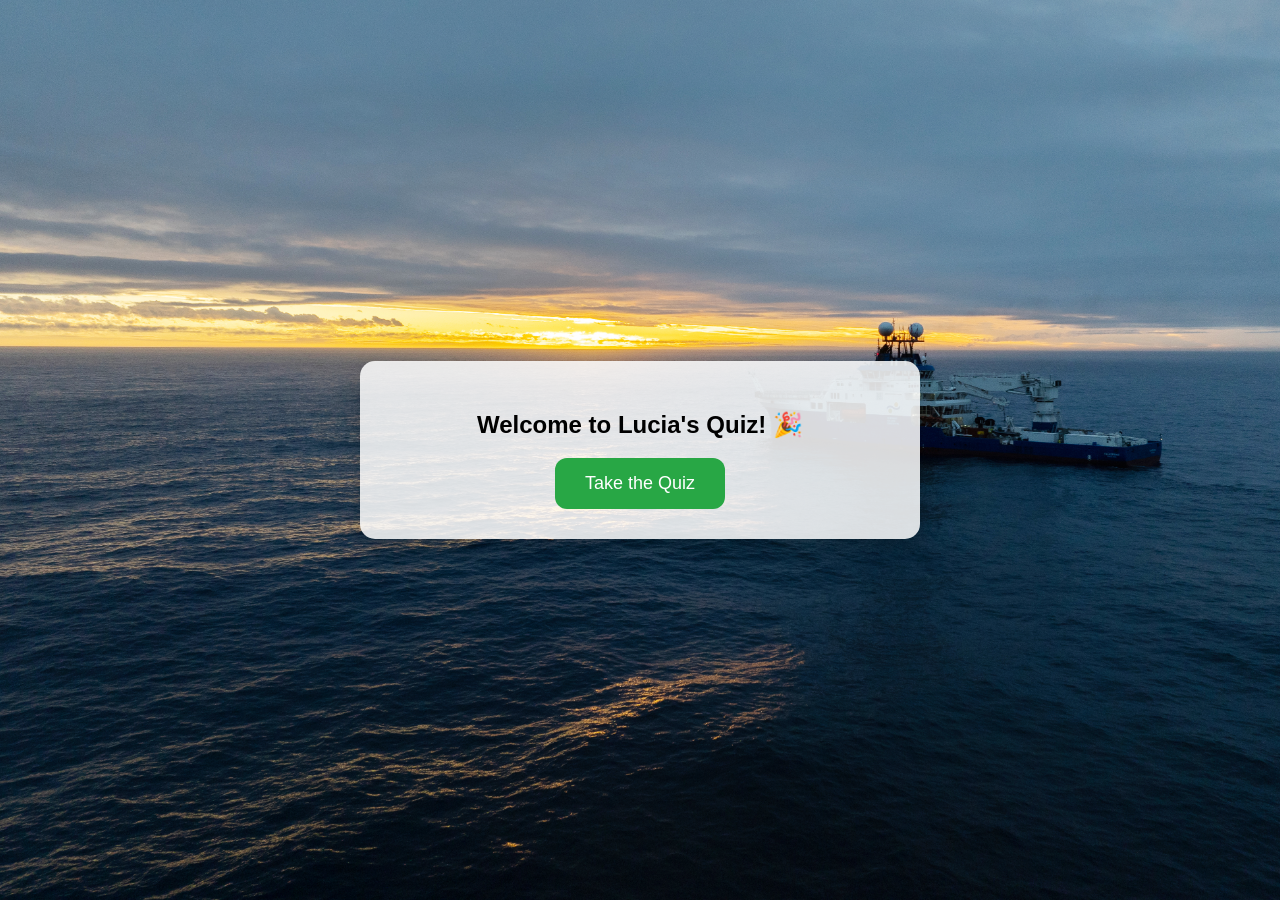
==== quiz.html @ 6ae7981a "Update quiz.html" ====
<!DOCTYPE html>
<html lang="en">
<head>
    <meta charset="UTF-8">
    <title>Lucia Quiz</title>
    <meta name="viewport" content="width=device-width, initial-scale=1">
    <style>
        body {
            display: flex;
            justify-content: center;
            align-items: center;
            height: 100vh;
            background: url("images/FKt251206-20260104-RV_FalkorToo_Aerial_SunSet_Atlantic-VallejoPrut-0538.JPG") no-repeat center center;
            background-size: cover;
            font-family: Arial, sans-serif;
            margin: 0;
        }

        .quiz-box {
            background: rgba(255,255,255,0.85);
            padding: 30px;
            border-radius: 15px;
            width: 500px;
            text-align: center;
            position: relative;
            box-shadow: 0 8px 20px rgba(0,0,0,0.2);
        }

        .timer, .score {
            position: absolute;
            font-size: 18px;
            font-weight: bold;
        }

        .timer {
            top: 10px;
            right: 15px;
        }

        .score {
            top: 10px;
            left: 15px;
        }

        .answers {
            display: grid;
            grid-template-columns: 1fr 1fr;
            gap: 15px;
            margin-top: 20px;
        }

        .answers button {
            padding: 12px;
            border-radius: 10px;
            border: none;
            background: #4a90e2;
            color: white;
            cursor: pointer;
            font-size: 14px;
            transition: 0.3s;
        }

        .answers button:hover {
            background: #357ABD;
        }

        /* Pantalla de inicio */
        #start-screen {
            display: flex;
            flex-direction: column;
            align-items: center;
            justify-content: center;
        }

        #start-screen button {
            padding: 15px 30px;
            font-size: 18px;
            border: none;
            border-radius: 12px;
            background: #28a745;
            color: white;
            cursor: pointer;
            transition: 0.3s;
        }

        #start-screen button:hover {
            background: #218838;
        }

        /* Botón de reinicio final */
        #final-restart-btn {
            display: none;
            margin-top: 20px;
            padding: 12px 25px;
            font-size: 16px;
            border-radius: 25px;
            background: #28a745;
            color: white;
            border: none;
            cursor: pointer;
        }

        #final-restart-btn:hover {
            background: #218838;
        }
    </style>
</head>
<body>
    <div class="quiz-box">

        <!-- Pantalla de inicio -->
        <div id="start-screen">
            <h2>Welcome to Lucia's Quiz! 🎉</h2>
            <button id="start-btn">Take the Quiz</button>
        </div>

        <!-- Contenido del quiz -->
        <div id="quiz-content" style="display:none;">
            <div class="score">Score: <span id="score">0</span></div>
            <div class="timer">⏳ <span id="time">20</span></div>
            <h2 id="question"></h2>
            <div class="answers">
                <button></button>
                <button></button>
                <button></button>
                <button></button>
            </div>

            <!-- Botón final de restart, debajo de todo -->
            <button id="final-restart-btn">Restart ↻</button>
        </div>

    </div>

    <script src="quiz.js"></script>
</body>
</html>
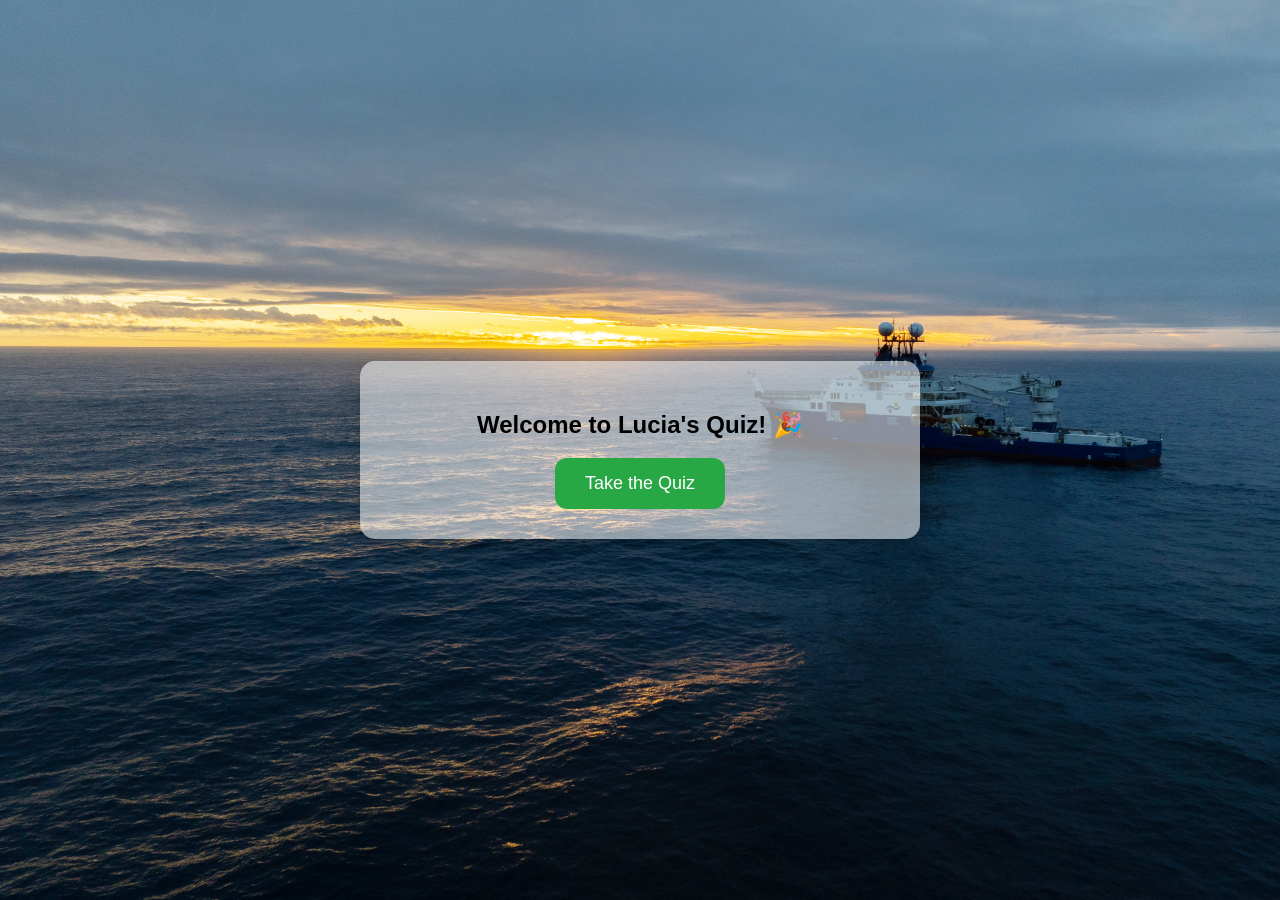
==== commit 0b415074: "Update quiz.html" ====
--- a/quiz.html
+++ b/quiz.html
@@ -1,137 +1,258 @@
 <!DOCTYPE html>
 <html lang="en">
 <head>
-    <meta charset="UTF-8">
-    <title>Lucia Quiz</title>
-    <meta name="viewport" content="width=device-width, initial-scale=1">
-    <style>
-        body {
-            display: flex;
-            justify-content: center;
-            align-items: center;
-            height: 100vh;
-            background: url("images/FKt251206-20260104-RV_FalkorToo_Aerial_SunSet_Atlantic-VallejoPrut-0538.JPG") no-repeat center center;
-            background-size: cover;
-            font-family: Arial, sans-serif;
-            margin: 0;
-        }
-
-        .quiz-box {
-            background: rgba(255,255,255,0.85);
-            padding: 30px;
-            border-radius: 15px;
-            width: 500px;
-            text-align: center;
-            position: relative;
-            box-shadow: 0 8px 20px rgba(0,0,0,0.2);
-        }
-
-        .timer, .score {
-            position: absolute;
-            font-size: 18px;
-            font-weight: bold;
-        }
-
-        .timer {
-            top: 10px;
-            right: 15px;
-        }
-
-        .score {
-            top: 10px;
-            left: 15px;
-        }
-
-        .answers {
-            display: grid;
-            grid-template-columns: 1fr 1fr;
-            gap: 15px;
-            margin-top: 20px;
-        }
-
-        .answers button {
-            padding: 12px;
-            border-radius: 10px;
-            border: none;
-            background: #4a90e2;
-            color: white;
-            cursor: pointer;
-            font-size: 14px;
-            transition: 0.3s;
-        }
-
-        .answers button:hover {
-            background: #357ABD;
-        }
-
-        /* Pantalla de inicio */
-        #start-screen {
-            display: flex;
-            flex-direction: column;
-            align-items: center;
-            justify-content: center;
-        }
-
-        #start-screen button {
-            padding: 15px 30px;
-            font-size: 18px;
-            border: none;
-            border-radius: 12px;
-            background: #28a745;
-            color: white;
-            cursor: pointer;
-            transition: 0.3s;
-        }
-
-        #start-screen button:hover {
-            background: #218838;
-        }
-
-        /* Botón de reinicio final */
-        #final-restart-btn {
-            display: none;
-            margin-top: 20px;
-            padding: 12px 25px;
-            font-size: 16px;
-            border-radius: 25px;
-            background: #28a745;
-            color: white;
-            border: none;
-            cursor: pointer;
-        }
-
-        #final-restart-btn:hover {
-            background: #218838;
-        }
-    </style>
+<meta charset="UTF-8">
+<title>Lucia Quiz</title>
+<meta name="viewport" content="width=device-width, initial-scale=1">
+
+<style>
+body {
+  display: flex;
+  justify-content: center;
+  align-items: center;
+  height: 100vh;
+  background: url("images/FKt251206-20260104-RV_FalkorToo_Aerial_SunSet_Atlantic-VallejoPrut-0538.JPG") no-repeat center center;
+  background-size: cover;
+  font-family: Arial, sans-serif;
+  margin: 0;
+}
+
+.quiz-box {
+  background: rgba(255,255,255,0.55);
+  padding: 30px;
+  border-radius: 15px;
+  width: 500px;
+  text-align: center;
+  position: relative;
+  box-shadow: 0 8px 20px rgba(0,0,0,0.2);
+}
+
+.timer, .score {
+  position: absolute;
+  font-size: 18px;
+  font-weight: bold;
+}
+
+.timer {
+  top: 10px;
+  right: 15px;
+}
+
+.score {
+  top: 10px;
+  left: 15px;
+}
+
+.answers {
+  display: grid;
+  grid-template-columns: 1fr 1fr;
+  gap: 15px;
+  margin-top: 20px;
+}
+
+.answers button {
+  padding: 12px;
+  border-radius: 10px;
+  border: none;
+  background: #4a90e2;
+  color: white;
+  cursor: pointer;
+  font-size: 14px;
+  transition: 0.3s;
+}
+
+.answers button:hover {
+  background: #357ABD;
+}
+
+/* Pantalla de inicio */
+#start-screen {
+  display: flex;
+  flex-direction: column;
+  align-items: center;
+  justify-content: center;
+}
+
+#start-screen button {
+  padding: 15px 30px;
+  font-size: 18px;
+  border: none;
+  border-radius: 12px;
+  background: #28a745;
+  color: white;
+  cursor: pointer;
+  transition: 0.3s;
+}
+
+#start-screen button:hover {
+  background: #218838;
+}
+
+/* Botón de reinicio */
+#restart-btn {
+  position: absolute;
+  top: 10px;
+  right: 15px;
+  padding: 8px 12px;
+  font-size: 14px;
+  border: none;
+  border-radius: 10px;
+  background: #dc3545;
+  color: white;
+  cursor: pointer;
+  display: none; /* solo se muestra al final */
+}
+
+#restart-btn:hover {
+  background: #c82333;
+}
+</style>
 </head>
+
 <body>
-    <div class="quiz-box">
-
-        <!-- Pantalla de inicio -->
-        <div id="start-screen">
-            <h2>Welcome to Lucia's Quiz! 🎉</h2>
-            <button id="start-btn">Take the Quiz</button>
-        </div>
-
-        <!-- Contenido del quiz -->
-        <div id="quiz-content" style="display:none;">
-            <div class="score">Score: <span id="score">0</span></div>
-            <div class="timer">⏳ <span id="time">20</span></div>
-            <h2 id="question"></h2>
-            <div class="answers">
-                <button></button>
-                <button></button>
-                <button></button>
-                <button></button>
-            </div>
-
-            <!-- Botón final de restart, debajo de todo -->
-            <button id="final-restart-btn">Restart ↻</button>
-        </div>
-
+<div class="quiz-box">
+  <!-- Botón de reinicio -->
+  <button id="restart-btn">Restart</button>
+
+  <!-- Pantalla de inicio -->
+  <div id="start-screen">
+    <h2>Welcome to Lucia's Quiz! 🎉</h2>
+    <button id="start-btn">Take the Quiz</button>
+  </div>
+
+  <!-- Contenido del quiz -->
+  <div id="quiz-content" style="display:none;">
+    <div class="score">Score: <span id="score">0</span></div>
+    <div class="timer">⏳ <span id="time">20</span></div>
+    <h2 id="question"></h2>
+    <div class="answers">
+      <button></button>
+      <button></button>
+      <button></button>
+      <button></button>
     </div>
-
-    <script src="quiz.js"></script>
+  </div>
+</div>
+
+<script>
+document.addEventListener("DOMContentLoaded", () => {
+
+  let questions = [
+    { text: "Where did Lucia study Oceanography?", answers: ["Stanford University","Fudan University","University of Buenos Aires","National University of the South"], correct: 2 },
+    { text: "What does Lucia like to do in her free time?", answers: ["Read","Do sports","Learn about new things","All options are correct"], correct: 3 },
+    { text: "What best describes Lucia’s professional profile?", answers: ["She enjoys working on challenging tasks that push her to grow every day.","She is interested in fashion design","She prefers working alone and avoids challenges","She wants to work only in offices"], correct: 0 },
+    { text: "Where has Lucia gained field experience?", answers: ["In laboratories and classrooms","In an Antarctic research campaign","On an oceanographic cruise","All options are correct"], correct: 3 },
+    { text: "Which option best describes Lucia’s strengths and weaknesses?", answers: ["She is lazy but very confident.","She is highly motivated and curious, but sometimes feels overwhelmed.","She avoids challenges and prefers easy tasks.","She is disorganized and not interested in learning."], correct: 1 }
+  ];
+
+  let currentQuestion, timeLeft, timer, score, correctCount;
+
+  const startBtn = document.getElementById("start-btn");
+  const restartBtn = document.getElementById("restart-btn");
+  const startScreen = document.getElementById("start-screen");
+  const quizContent = document.getElementById("quiz-content");
+  const scoreDisplay = document.getElementById("score");
+  const timeDisplay = document.getElementById("time");
+  const questionEl = document.getElementById("question");
+  const buttons = document.querySelectorAll(".answers button");
+
+  function resetQuiz() {
+    currentQuestion = 0;
+    score = 0;
+    correctCount = 0;
+    timeLeft = 20;
+    startScreen.style.display = "flex";
+    quizContent.style.display = "none";
+    restartBtn.style.display = "none";
+  }
+
+  startBtn.onclick = () => {
+    startScreen.style.display = "none";
+    quizContent.style.display = "block";
+    restartBtn.style.display = "block";
+    loadQuestion();
+  };
+
+  restartBtn.onclick = () => {
+    clearInterval(timer);
+    resetQuiz();
+  };
+
+  function loadQuestion() {
+    let q = questions[currentQuestion];
+    questionEl.innerText = q.text;
+
+    buttons.forEach((btn,index) => {
+      btn.innerText = q.answers[index];
+      btn.style.background = "#4a90e2";
+      btn.disabled = false;
+      btn.onclick = () => checkAnswer(index);
+    });
+
+    timeLeft = 20;
+    timeDisplay.innerText = timeLeft;
+    scoreDisplay.innerText = score;
+
+    clearInterval(timer);
+    timer = setInterval(countdown, 1000);
+  }
+
+  function countdown() {
+    timeLeft--;
+    timeDisplay.innerText = timeLeft;
+    if(timeLeft <= 0) nextQuestion();
+  }
+
+  function checkAnswer(selected){
+    clearInterval(timer);
+    let q = questions[currentQuestion];
+
+    buttons.forEach((btn,index)=>{
+      btn.disabled = true;
+      if(index === q.correct) btn.style.background = "green";
+      if(index === selected && index !== q.correct) btn.style.background = "red";
+    });
+
+    if(selected === q.correct){
+      score += 20;
+      correctCount++;
+    }
+
+    scoreDisplay.innerText = score;
+    setTimeout(nextQuestion,1000);
+  }
+
+  function nextQuestion(){
+    currentQuestion++;
+    if(currentQuestion < questions.length) {
+      loadQuestion();
+    } else {
+      let finalMessage = "";
+
+      if(correctCount >= 4){
+        finalMessage = "Congratulations! You already know Lucia Chesta very well.";
+      } else if(correctCount === 3){
+        finalMessage = "You can still learn more about Lucia Chesta.";
+      } else {
+        finalMessage = "I recommend checking Lucia's CV and LinkedIn to get to know her better :)";
+      }
+
+      quizContent.innerHTML = `
+        <h2>Quiz finished 🎉</h2>
+        <p>Correct answers: ${correctCount} / ${questions.length}</p>
+        <p>Final Score: ${score} / 100</p>
+        <p><strong>${finalMessage}</strong></p>
+      `;
+
+      restartBtn.style.display = "block";
+    }
+  }
+
+  // Inicializar
+  resetQuiz();
+
+});
+</script>
+
 </body>
 </html>
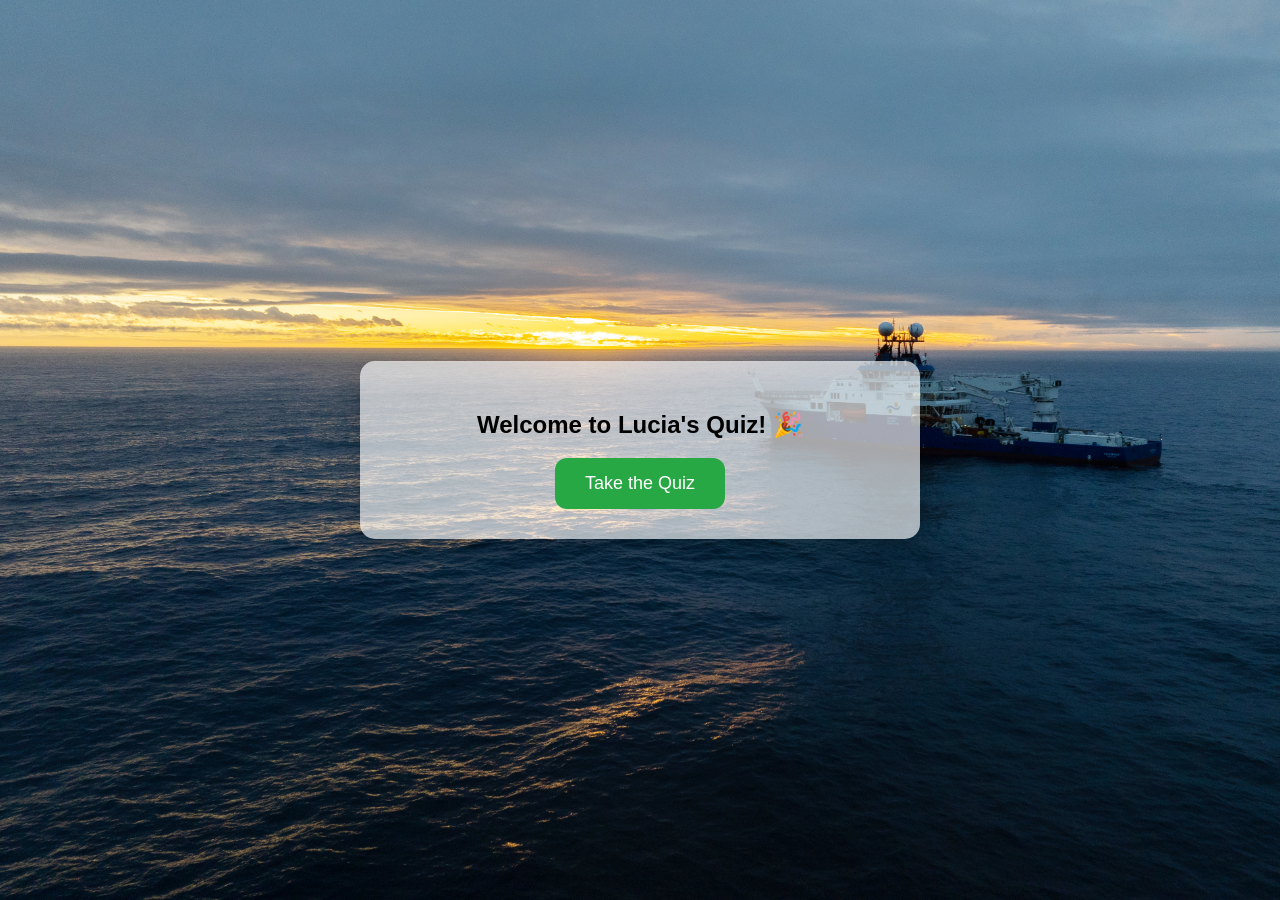
==== commit 8129e0cb: "Update quiz.html" ====
--- a/quiz.html
+++ b/quiz.html
@@ -18,7 +18,7 @@
 }
 
 .quiz-box {
-  background: rgba(255,255,255,0.55);
+  background: rgba(255,255,255,0.65);
   padding: 30px;
   border-radius: 15px;
   width: 500px;
@@ -108,8 +108,8 @@
 }
 </style>
 </head>
-
 <body>
+
 <div class="quiz-box">
   <!-- Botón de reinicio -->
   <button id="restart-btn">Restart</button>
@@ -169,7 +169,7 @@
   startBtn.onclick = () => {
     startScreen.style.display = "none";
     quizContent.style.display = "block";
-    restartBtn.style.display = "block";
+    restartBtn.style.display = "none"; // no mostrar hasta el final
     loadQuestion();
   };
 
@@ -181,18 +181,15 @@
   function loadQuestion() {
     let q = questions[currentQuestion];
     questionEl.innerText = q.text;
-
     buttons.forEach((btn,index) => {
       btn.innerText = q.answers[index];
       btn.style.background = "#4a90e2";
       btn.disabled = false;
       btn.onclick = () => checkAnswer(index);
     });
-
     timeLeft = 20;
     timeDisplay.innerText = timeLeft;
     scoreDisplay.innerText = score;
-
     clearInterval(timer);
     timer = setInterval(countdown, 1000);
   }
@@ -206,18 +203,15 @@
   function checkAnswer(selected){
     clearInterval(timer);
     let q = questions[currentQuestion];
-
     buttons.forEach((btn,index)=>{
       btn.disabled = true;
       if(index === q.correct) btn.style.background = "green";
       if(index === selected && index !== q.correct) btn.style.background = "red";
     });
-
     if(selected === q.correct){
       score += 20;
       correctCount++;
     }
-
     scoreDisplay.innerText = score;
     setTimeout(nextQuestion,1000);
   }
@@ -228,7 +222,6 @@
       loadQuestion();
     } else {
       let finalMessage = "";
-
       if(correctCount >= 4){
         finalMessage = "Congratulations! You already know Lucia Chesta very well.";
       } else if(correctCount === 3){
@@ -236,19 +229,17 @@
       } else {
         finalMessage = "I recommend checking Lucia's CV and LinkedIn to get to know her better :)";
       }
-
       quizContent.innerHTML = `
         <h2>Quiz finished 🎉</h2>
         <p>Correct answers: ${correctCount} / ${questions.length}</p>
         <p>Final Score: ${score} / 100</p>
         <p><strong>${finalMessage}</strong></p>
       `;
-
-      restartBtn.style.display = "block";
+      restartBtn.style.display = "block"; // mostrar al final
     }
   }
 
-  // Inicializar
+  // Inicializar quiz
   resetQuiz();
 
 });
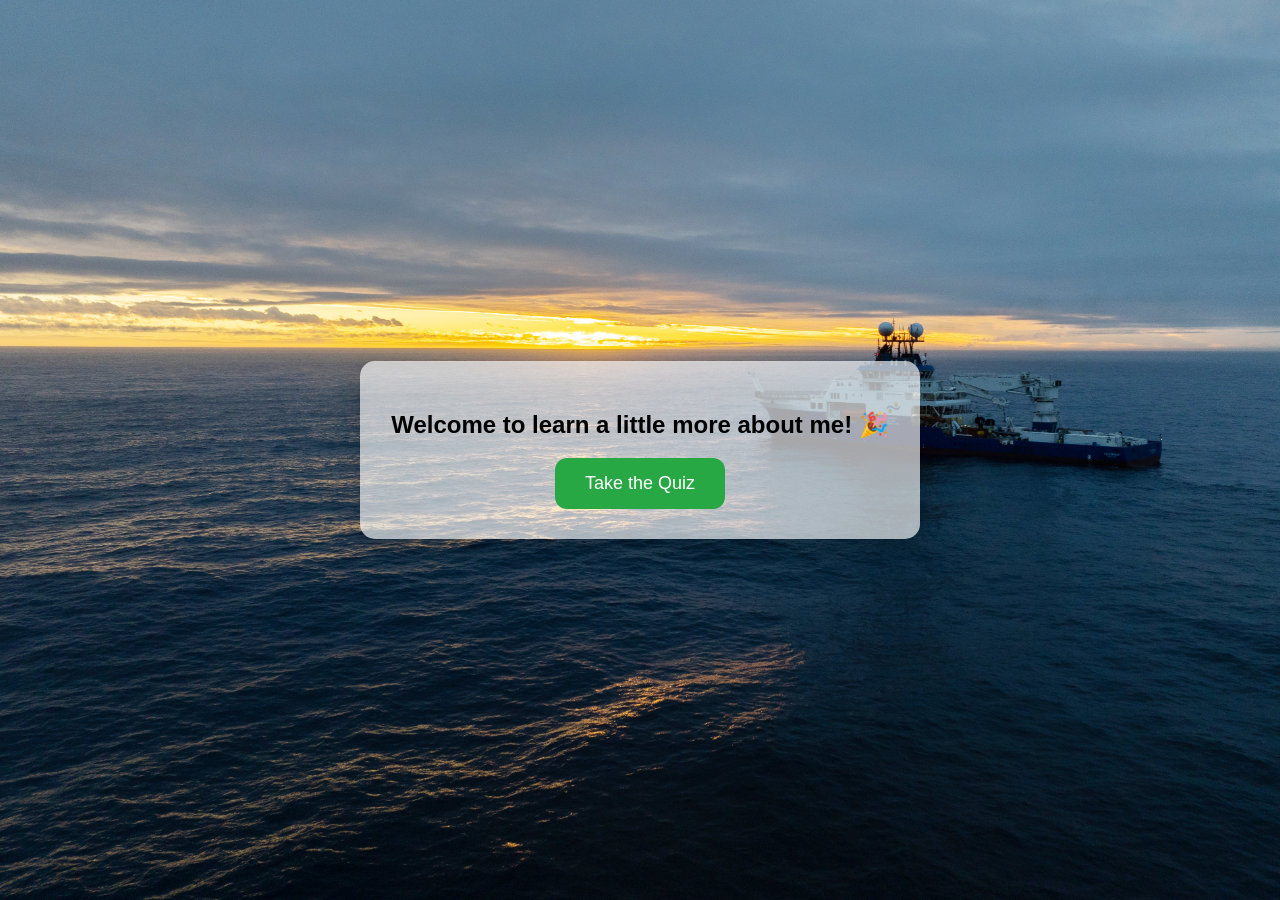
==== commit 0a950b52: "Update quiz.html" ====
--- a/quiz.html
+++ b/quiz.html
@@ -88,35 +88,31 @@
   background: #218838;
 }
 
-/* Botón de reinicio */
+/* Botón de reinicio al final */
 #restart-btn {
-  position: absolute;
-  top: 10px;
-  right: 15px;
-  padding: 8px 12px;
-  font-size: 14px;
+  padding: 12px 25px;
+  font-size: 16px;
   border: none;
-  border-radius: 10px;
-  background: #dc3545;
+  border-radius: 12px;
+  background: #28a745;
   color: white;
   cursor: pointer;
   display: none; /* solo se muestra al final */
+  margin-top: 20px;
 }
 
 #restart-btn:hover {
-  background: #c82333;
+  background: #218838;
 }
 </style>
 </head>
 <body>
 
 <div class="quiz-box">
-  <!-- Botón de reinicio -->
-  <button id="restart-btn">Restart</button>
 
   <!-- Pantalla de inicio -->
   <div id="start-screen">
-    <h2>Welcome to Lucia's Quiz! 🎉</h2>
+    <h2>Welcome to learn a little more about me! 🎉</h2>
     <button id="start-btn">Take the Quiz</button>
   </div>
 
@@ -131,7 +127,10 @@
       <button></button>
       <button></button>
     </div>
+    <!-- Botón de reinicio al final del quiz -->
+    <button id="restart-btn">Restart</button>
   </div>
+
 </div>
 
 <script>
@@ -235,7 +234,21 @@
         <p>Final Score: ${score} / 100</p>
         <p><strong>${finalMessage}</strong></p>
       `;
-      restartBtn.style.display = "block"; // mostrar al final
+      // Crear botón restart al final
+      const btn = document.createElement("button");
+      btn.innerText = "Restart";
+      btn.id = "restart-btn";
+      btn.style.background = "#28a745";
+      btn.style.color = "white";
+      btn.style.padding = "12px 25px";
+      btn.style.border = "none";
+      btn.style.borderRadius = "12px";
+      btn.style.cursor = "pointer";
+      btn.style.marginTop = "20px";
+      btn.onclick = () => {
+        resetQuiz();
+      };
+      quizContent.appendChild(btn);
     }
   }
 
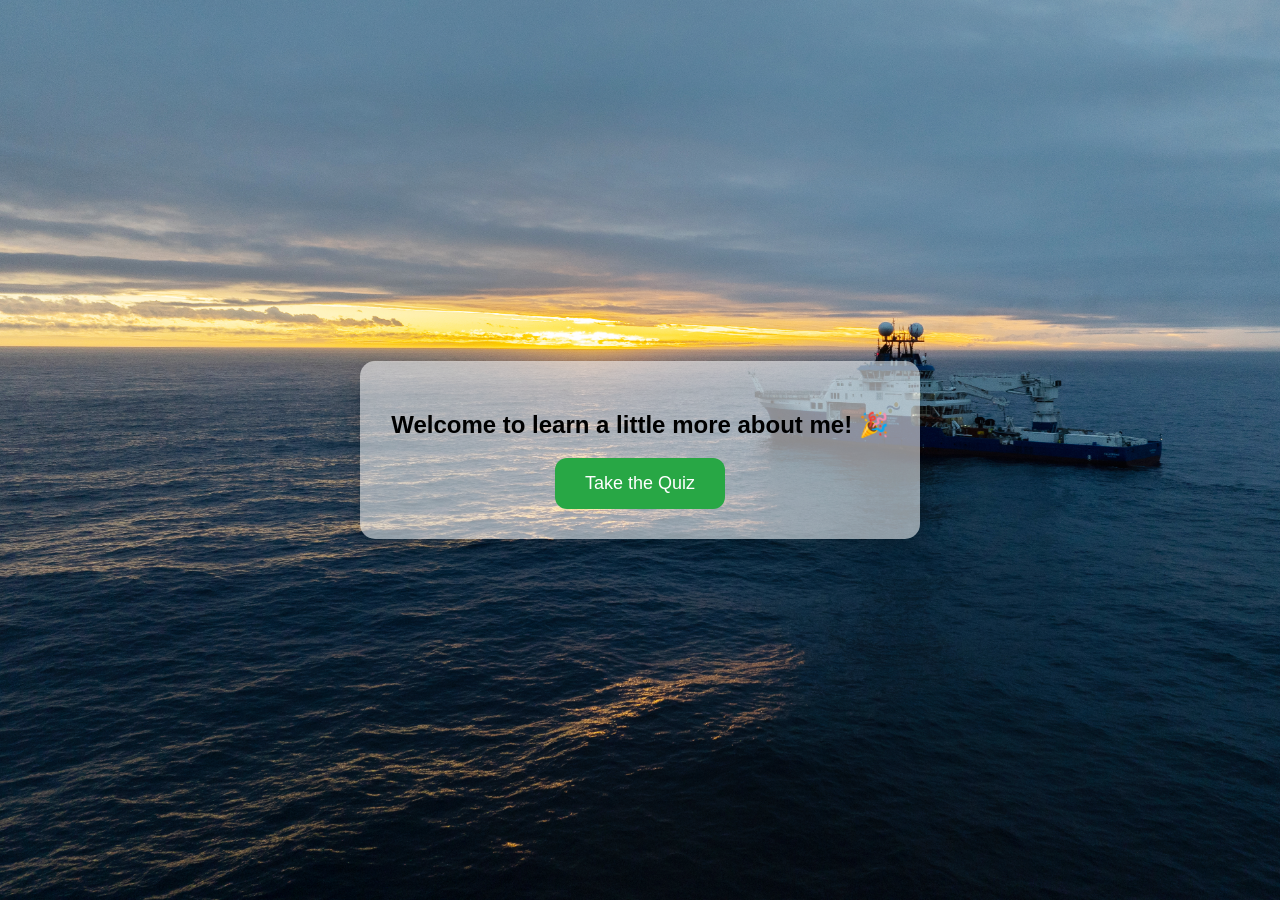
==== commit 251e6631: "Update quiz.html" ====
--- a/quiz.html
+++ b/quiz.html
@@ -18,7 +18,7 @@
 }
 
 .quiz-box {
-  background: rgba(255,255,255,0.65);
+  background: rgba(255,255,255,0.55);
   padding: 30px;
   border-radius: 15px;
   width: 500px;
